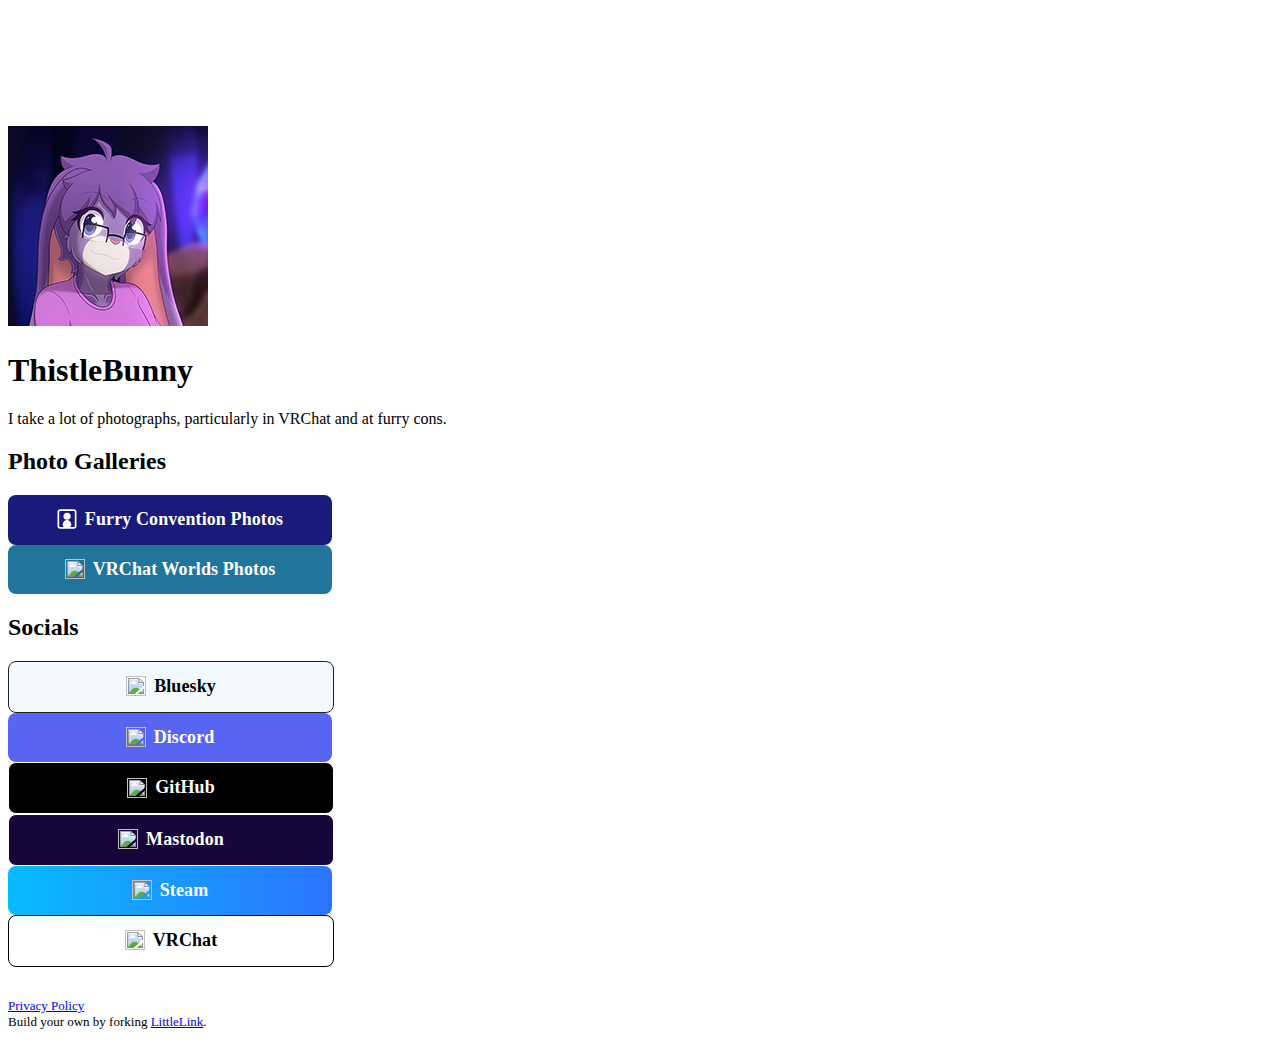
==== index.html @ f9133141 "Edit for personal site" ====
<!DOCTYPE html>
<html lang="en">

<head>

  <!-- Page Information
  –––––––––––––––––––––––––––––––––––––––––––––––––– -->
  <meta charset="utf-8">
  <title>ThistleBunny</title>
  <meta name="description" content="Personal links for ThistleBunny, a fursuit and VRChat photographer.">
  <meta name="author" content="Thistle">

  <!-- Mobile Specific Metas
  –––––––––––––––––––––––––––––––––––––––––––––––––– -->
  <meta name="viewport" content="width=device-width, initial-scale=1">


  <!-- CSS
  –––––––––––––––––––––––––––––––––––––––––––––––––– -->
  <link rel="stylesheet" href="css/normalize.css">

    <!-- Themes:
            Auto:   css/skeleton-auto.css
            Light:  css/skeleton-light.css
            Dark:   css/skeleton-dark.css
     -->
    <link rel="stylesheet" href="css/skeleton-dark.css">

    <!-- Brand Styles -->
    <link rel="stylesheet" href="css/brands.css">


  <!-- Favicon
  –––––––––––––––––––––––––––––––––––––––––––––––––– -->
  <link rel="icon" type="image/png" href="images/littlelink.png">

</head>

<body>

  <!-- Primary Page Layout
  –––––––––––––––––––––––––––––––––––––––––––––––––– -->
  <div class="container">
    <div class="row">
      <div class="column" style="margin-top: 10%">

        <!-- Your Image Here -->
        <img src="images/thistle.png" class="avatar" alt="">

        <!-- Title -->
        <h1 role="heading">ThistleBunny</h1>

        <!-- Short Bio -->
        <p>I take a lot of photographs, particularly in VRChat and at furry cons.</p>

        <h2>Photo Galleries</h2>

        <!-- FurCon Photos -->
        <a class="button button-default" href="https://photos.thistlebunny.com" target="_blank" rel="noopener" role="button"><img class="icon" src="images/icons/generic-photo.svg" alt="">Furry Convention Photos</a><br>

        <!-- VRC Photos -->
        <a class="button button-wordpress" href="https://worlds.thistlebunny.com" target="_blank" rel="noopener" role="button"><img class="icon" src="images/icons/wordpress.svg" alt="">VRChat Worlds Photos</a><br>

        <h2>Socials</h2>

        <!-- Bluesky -->
        <a class="button button-bluesky" href="https://bsky.app/profile/thistlebunny.bsky.social" target="_blank" rel="noopener" role="button"><img class="icon" src="images/icons/bluesky.svg" alt="">Bluesky</a><br> 

        <!-- Discord -->
        <a class="button button-discord" href="https://discordapp.com/users/141375393184743424" target="_blank" rel="noopener" role="button"><img class="icon" src="images/icons/discord.svg" alt="">Discord</a><br>

        <!-- GitHub -->
        <a class="button button-github" href="https://github.com/ThistleBunny" target="_blank" rel="noopener" role="button"><img class="icon" src="images/icons/github.svg" alt="">GitHub</a><br>

        <!-- Mastodon -->
        <a class="button button-mastodon" href="https://meow.social/@thistlebunny" target="_blank" rel="noopener" role="button"><img class="icon" src="images/icons/mastodon.svg" alt="">Mastodon</a><br>

        <!-- Steam -->
        <a class="button button-steam" href="https://steamcommunity.com/id/bunnythistle/" target="_blank" rel="noopener" role="button"><img class="icon" src="images/icons/steam.svg" alt="">Steam</a><br>

        <!-- Twitch -->
        <!--<a class="button button-twitch" href="https://www.twitch.tv/thistlebunny" target="_blank" rel="noopener" role="button"><img class="icon" src="images/icons/twitch.svg" alt="">Twitch</a><br>-->

        <!-- VRChat -->
        <a class="button button-vrchat" href="https://vrchat.com/home/user/usr_5d204748-0a16-4780-8abf-50f4ee95f5c5" target="_blank" rel="noopener" role="button"><img class="icon" src="images/icons/vrchat.svg" alt="">VRChat</a><br>

        <br>

        <!-- Footer -->
        <p style="font-size: small;"><a href="privacy.html">Privacy Policy</a><br />Build your own by forking <a href="https://littlelink.io" target="_blank" rel="noopener" role="button">LittleLink</a>.</p>

      </div>
    </div>
  </div>

  <!-- End Document
  –––––––––––––––––––––––––––––––––––––––––––––––––– -->
</body>

</html>
---- css/brands.css ----
/*
* littlelink.io
* Skeleton V2.0.4
* Copyright 2014, Dave Gamache
* www.getskeleton.com
* Free to use under the MIT license.
* http://www.opensource.org/licenses/mit-license.php
* 12/29/2014
*/

/*
* Built using on:
* Skeleton V2.0.4
* Copyright 2014, Dave Gamache
* www.getskeleton.com
* Free to use under the MIT license.
* http://www.opensource.org/licenses/mit-license.php
* 12/29/2014
*/

/* Table of contents
––––––––––––––––––––––––––––––––––––––––––––––––––

- Buttons
- Brand Styles

*/

/* Buttons
–––––––––––––––––––––––––––––––––––––––––––––––––– */

.button,
button {
  display: inline-block;
  text-decoration: none;
  height: 100%;
  text-align: center;
  vertical-align: middle;
  font-size: 18px;
  width: 300px;
  font-weight: 700;
  line-height: 20px;
  padding: 14px 12px 12px 12px;
  letter-spacing: 0.1px;
  white-space: wrap;
  outline: none;
  border-radius: 8px;
  cursor: pointer;
  
}     
button:hover,
.button:focus {
  color: #212121;
  border-color: #888;
  outline: #7AB8FF solid 3px
}
.button.button-primary {
  color: #fff;
  filter: brightness(90%);
}
.button.button-primary:hover,
.button.button-primary:focus {
  color: #fff;
  filter: brightness(90%);
}

/* Brand Icons
–––––––––––––––––––––––––––––––––––––––––––––––––– */

.icon {
  padding: 0px 8px 3.5px 0px;
  vertical-align: middle;
  width: 20px;
  height: 20px;
}

/* Brand Styles
–––––––––––––––––––––––––––––––––––––––––––––––––– */

/* Default (this is great for your own brand color!) */
.button.button-default {
  color: #ffffff;
  background-color: #1a1a7a;
}
.button.button-default:hover,
.button.button-default:focus {
  filter: brightness(90%);
}

/* Amazon */
.button.button-amazon {
  color: #000000;
  background-color: #FFFFFF;
  border: 1px solid #212121;
}
.button.button-amazon:hover,
.button.button-amazon:focus {
  filter: brightness(90%);
}

/* Amazon Music */
.button.button-amazon-music {
  color: #000000;
  background-color: #25D1DA;
}
.button.button-amazon-music:hover,
.button.button-amazon-music:focus {
  filter: brightness(90%);
}

/* Apple App Store */
.button.button-appstore {
  color: #FFFFFF;
  background-color: #000000;
  border: 1px solid #FFFFFF;
}
.button.button-appstore:hover,
.button.button-appstore:focus {
  filter: brightness(90%);
}

/* Apple Music */
.button.button-apple-music {
  color: #ffffff;
  background-color: #000000;
  border: 1px solid #FFFFFF;
}
.button.button-apple-music:hover,
.button.button-apple-music:focus {
  filter: brightness(90%);
}

/* Apple Music Alt */
.button.button-apple-music-alt {
  color: #ffffff;
  background-image: linear-gradient(to bottom, #FB5C74, #FA233B);
}
.button.button-apple-music-alt:hover,
.button.button-apple-music-alt:focus {
  filter: brightness(90%);
}

/* Apple Podcasts */
.button.button-apple-podcasts {
  color: #ffffff;
  background-color: #000000;
  border: 1px solid #FFFFFF;
}
.button.button-apple-podcasts:hover,
.button.button-apple-podcasts:focus {
  filter: brightness(90%);
}

/* Apple Podcasts Alt */
.button.button-apple-podcasts-alt {
  color: #ffffff;
  background-image: linear-gradient(to bottom, #F452FF, #832BC1);
}
.button.button-apple-podcasts-alt:hover,
.button.button-apple-podcasts-alt:focus {
  filter: brightness(90%);
}

/* ArtStation */
.button.button-artstation {
  color: #ffffff;
  background-color: #18181C;
  border: 1px solid #FFFFFF;
}
.button.button-artstation:hover,
.button.button-artstation:focus {
  filter: brightness(90%);
}

/* Bandcamp */
.button.button-bandcamp {
  color: #ffffff;
  background-color: #1d9fc3;
}
.button.button-bandcamp:hover,
.button.button-bandcamp:focus {
  filter: brightness(90%);
}

/* Behance */
.button.button-behance {
  color: #ffffff;
  background-color: #0057FF;
}
.button.button-behance:hover,
.button.button-behance:focus {
  filter: brightness(90%);
}

/* Bluesky */
.button.button-bluesky {
  color: #000000;
  background-color: #F3F9FF;
  border: 1px solid #212121;
}
.button.button-bluesky:hover,
.button.button-bluesky:focus {
  filter: brightness(90%);
}

/* Buy Me a Coffee */
.button.button-coffee {
  color: #000000;
  background-color: #ffdd00;
}
.button.button-coffee:hover,
.button.button-coffee:focus {
  filter: brightness(90%);
}

/* Cal.com */
.button.button-cal {
  color: #FFFFFF;
  background-color: #292929;
  border: 1px solid #FFFFFF;
}
.button.button-cal:hover,
.button.button-cal:focus {
  filter: brightness(90%);
}

/* Calendly */
.button.button-calendly {
  color: #FFFFFF;
  background-color: #006BFF;
}
.button.button-calendly:hover,
.button.button-calendly:focus {
  filter: brightness(90%);
}

/* Cash App */
.button.button-cash-app {
  color: #ffffff;
  background-image: linear-gradient(to bottom, #00d64b, #00c244);
}
.button.button-cash-app:hover,
.button.button-cash-app:focus {
  filter: brightness(90%);
}

/* Clubhouse */
.button.button-clubhouse {
  color: #1F1F1A;
  background-color: #F1EFE3;
  border: 1px solid #212121;
}
.button.button-clubhouse:hover,
.button.button-clubhouse:focus {
  filter: brightness(90%);
}

/* dev.to */
.button.button-dev-to {
  color: #000000;
  background-color: #f5f5f5;
  border: 1px solid #212121;
}
.button.button-dev-to:hover,
.button.button-dev-to:focus {
  filter: brightness(90%);
}

/* Discord */
.button.button-discord {
  color: #ffffff;
  background-color: #5865f2;
}
.button.button-discord:hover,
.button.button-discord:focus {
  filter: brightness(90%);
}

/* Dribbble */
.button.button-dribbble {
  color: #000000;
  background-color: #FFFFFF;
  border: 1px solid #212121;
}
.button.button-dribbble:hover,
.button.button-dribbble:focus {
  filter: brightness(90%);
}

/* Etsy */
.button.button-etsy {
  color: #ffffff;
  background-color: #F45800;
}
.button.button-etsy:hover,
.button.button-etsy:focus {
  filter: brightness(90%);
}

/* Facebook */
.button.button-faceb {
  color: #ffffff;
  background-color: #1877f2;
}
.button.button-faceb:hover,
.button.button-faceb:focus {
  filter: brightness(90%);
}

/* Facebook Messenger */
.button.button-messenger {
  color: #ffffff;
  background-image: linear-gradient(
    25deg,
    #0099ff,
    #5f5dff,
    #a033ff,
    #c740cc,
    #ff5280,
    #ff7061
  );
}
.button.button-messenger:hover,
.button.button-messenger:focus {
  filter: brightness(90%);
}

/* Figma */
.button.button-figma {
  color: #ffffff;
  background-color: #000000;
  border: 1px solid #FFFFFF;
}
.button.button-figma:hover,
.button.button-figma:focus {
  filter: brightness(90%);
}

/* Fiverr */
.button.button-fiverr {
  color: #ffffff;
  background-color: #1DBF73;
}
.button.button-fiverr:hover,
.button.button-fiverr:focus {
  filter: brightness(90%);
}

/* Flickr */
.button.button-flickr {
  color: #ffffff;
  background-color: #000000;
  border: 1px solid #FFFFFF;
}
.button.button-flickr:hover,
.button.button-flickr:focus {
  filter: brightness(90%);
}

/* GitHub */
.button.button-github {
  color: #ffffff;
  background-color: #000000;
  border: 1px solid #FFFFFF;
}
.button.button-github:hover,
.button.button-github:focus {
  filter: brightness(90%);
}

/* GitLab */
.button.button-gitlab {
  color: #ffffff;
  background-color: #6151b2;
}
.button.button-gitlab:hover,
.button.button-gitlab:focus {
  filter: brightness(90%);
}

/* GoFundMe */
.button.button-gofundme {
  color: #ffffff;
  background-color: #02A95C;
}
.button.button-gofundme:hover,
.button.button-gofundme:focus {
  filter: brightness(90%);
}

/* Goodreads */
.button.button-goodreads {
  color: #333333;
  background-color: #f3f1e6;
  border: 1px solid #212121;
}
.button.button-goodreads:hover,
.button.button-goodreads:focus {
  filter: brightness(90%);
}

/* Google Black */
.button.button-google-black {
  color: #FFFFFF;
  background-color: #000000;
  border: 1px solid #FFFFFF;
}
.button.button-google-black:hover,
.button.button-google-black:focus {
  filter: brightness(90%);
}

/* Google Play Store */
.button.button-playstore {
  color: #FFFFFF;
  background-color: #000000;
  border: 1px solid #FFFFFF;
}
.button.button-playstore:hover,
.button.button-playstore:focus {
  filter: brightness(90%);
}

/* Google Podcasts */
.button.button-google-podcasts {
  color: #000000;
  background-color: #FFFFFF;
  border: 1px solid #212121;
}
.button.button-google-podcasts:hover,
.button.button-google-podcasts:focus {
  filter: brightness(90%);
}

/* Google Scholar */
.button.button-google-scholar {
  color: #000000;
  background-color: #FFFFFF;
  border: 1px solid #212121;
}
.button.button-google-scholar:hover,
.button.button-google-scholar:focus {
  filter: brightness(90%);
}

/* Guilded */
.button.button-guilded {
  color: #000000;
  background-color: #F5C400;
}
.button.button-guilded:hover,
.button.button-guilded:focus {
  filter: brightness(90%);
}

/* Hashnode */
.button.button-hashnode {
  color: #000000;
  background-color: #ffffff;
  border: 1px solid #212121;
}
.button.button-hashnode:hover,
.button.button-hashnode:focus {
  filter: brightness(90%);
}

/* Instagram */
.button.button-instagram {
  color: #ffffff;
  background-image: linear-gradient(-135deg, #1400c8, #b900b4, #f50000);
}
.button.button-instagram:hover,
.button.button-instagram:focus {
  filter: brightness(90%);
}

/* Kick */
.button.button-kick {
  background-color:#000000;
  color:  #ffffff;
  border: 1px solid #ffffff;
}
.button.button-kick:hover {
  filter: brightness(90%);
}

/* Kick Alt */
.button.button-kick-alt {
  background-color:#01e701;
  color:  #000;
}
.button.button-kick-alt:hover {
  filter: brightness(90%);
}


/* Kickstarter */
.button.button-kickstarter {
  color: #ffffff;
  background-color: #05ce78;
}
.button.button-kickstarter:hover,
.button.button-kickstarter:focus {
  filter: brightness(90%);
}

/* Kit */
.button.button-kit {
  color: #ffffff;
  background-color: #000000;
  border: 1px solid #FFFFFF;
}
.button.button-kit:hover,
.button.button-kit:focus {
  filter: brightness(90%);
}

/* Ko-fi */
.button.button-ko-fi {
  color: #ffffff;
  background-color: #13C3FF;
}
.button.button-ko-fi:hover,
.button.button-ko-fi:focus {
  filter: brightness(90%);
}

/* Last.fm */
.button.button-last-fm {
  color: #ffffff;
  background-color: #D51007;
}
.button.button-last-fm:hover,
.button.button-last-fm:focus {
  filter: brightness(90%);
}

/* Letterboxd */
.button.button-letterboxd {
  color: #ffffff;
  background-color: #2c3440;
  border: 1px solid #FFFFFF;
}
.button.button-letterboxd:hover,
.button.button-letterboxd:focus {
  filter: brightness(90%);
}

/* Line */
.button.button-line {
  color: #FFFFFF;
  background-color: #06C755;
}
.button.button-line:hover,
.button.button-line:focus {
  filter: brightness(90%);
}


/* LinkedIn */
.button.button-linked {
  color: #ffffff;
  background-color: #2867b2;
}
.button.button-linked:hover,
.button.button-linked:focus {
  filter: brightness(90%);
}

/* Mailchimp */
.button.button-mailchimp {
  color: #000000;
  background-color: #FFE01B;
}
.button.button-mailchimp:hover,
.button.button-mailchimp:focus {
  filter: brightness(90%);
}

/* Mastodon */
.button.button-mastodon {
  color: #ffffff;
  background-color: #17063B;
  border: 1px solid #FFFFFF;
}
.button.button-mastodon:hover,
.button.button-mastodon:focus {
  filter: brightness(90%);
}

/* Medium */
.button.button-medium {
  color: #ffffff;
  background-color: #000000;
  border: 1px solid #FFFFFF;
}
.button.button-medium:hover,
.button.button-medium:focus {
  filter: brightness(90%);
}

/* NGL */
.button.button-ngl {
  color: #ffffff;
  background-image: linear-gradient(-45deg, #ff8d10, #ec1187);
}
.button.button-ngl:hover,
.button.button-ngl:focus {
  filter: brightness(90%);
}

/* Notion */
.button.button-notion {
  color: #000000;
  border: 1px solid #212121;
  background-color: #ffffff;
}
.button.button-notion:hover,
.button.button-notion:focus {
  filter: brightness(90%);
}

/* OnlyFans */
.button.button-onlyfans {
  color: #ffffff;
  background-color: #00AEEF;
}
.button.button-onlyfans:hover,
.button.button-onlyfans:focus {
  filter: brightness(90%);
}

/* Patreon */
.button.button-patreon {
  color: #ffffff;
  background-color: #ff424d;
}
.button.button-patreon:hover,
.button.button-patreon:focus {
  filter: brightness(90%);
}

/* PayPal */
.button.button-paypal {
  color: #ffffff;
  background-color: #003087;
}
.button.button-paypal:hover,
.button.button-paypal:focus {
  filter: brightness(90%);
}

/* Pinterest */
.button.button-pinterest {
  color: #000000;
  background-color: #ffe2eb;
  border: 1px solid #212121;
}
.button.button-pinterest:hover,
.button.button-pinterest:focus {
  filter: brightness(90%);
}

/* Post.news */
.button.button-post-news {
  color: #ffffff;
  background-color: #678BFF;
}
.button.button-post-news:hover,
.button.button-post-news:focus {
  filter: brightness(90%);
}

/* Product Hunt */
.button.button-product-hunt {
  color: #000000;
  background-color: #ffffff;
  border: 1px solid #212121;
}
.button.button-producthunt:hover,
.button.button-producthunt:focus {
  filter: brightness(90%);
}

/* Read.cv */
.button.button-read-cv {
  color: #FFFFFF;
  background-color: #000000;
  border: 1px solid #FFFFFF;
}
.button.button-read-cv:hover,
.button.button-read-cv:focus {
  filter: brightness(90%);
}

/* Redbubble */
.button.button-redbubble {
  color: #e41321;
  background-color: #ffffff;
  border: 1px solid #212121;
}
.button.button-redbubble:hover,
.button.button-redbubble:focus {
  filter: brightness(90%);
}

/* Reddit */
.button.button-reddit {
  color: #000000;
  background-color: #d7dfe2;
  border: 1px solid #212121;
}
.button.button-reddit:hover,
.button.button-reddit:focus {
  filter: brightness(90%);
}

/* Shop */
.button.button-shop {
  color: #ffffff;
  background-color: #5A31F4;
}
.button.button-shop:hover,
.button.button-shop:focus {
  filter: brightness(90%);
}

/* Signal */
.button.button-signal {
  color: #ffffff;
  background-color: #3a76f0;
}
.button.button-signal:hover,
.button.button-signal:focus {
  filter: brightness(90%);
}

/* Skoob */
.button.button-skoob {
  color: #ffffff;
  background-color: #3189c8;
}
.button.button-skoob:hover,
.button.button-skoob:focus {
  filter: brightness(90%);
}

/* Slack */
.button.button-slack {
  color: #000000;
  background-color: #FFFFFF;
  border: 1px solid #212121;
}
.button.button-slack:hover,
.button.button-slack:focus {
  filter: brightness(90%);
}


/* Snapchat */
.button.button-snapchat {
  color: #000000;
  background-color: #fffc00;
}
.button.button-snapchat:hover,
.button.button-snapchat:focus {
  filter: brightness(90%);
}

/* SoundCloud */
.button.button-soundcloud {
  color: #ffffff;
  background-color: #ff5500;
}
.button.button-soundcloud:hover,
.button.button-soundcloud:focus {
  filter: brightness(90%);
}

/* Spotify */
.button.button-spotify {
  color: #191414;
  background-color: #1db954;
}
.button.button-spotify:hover,
.button.button-spotify:focus {
  filter: brightness(90%);
}

/* Spotify Alt */
.button.button-spotify-alt {
  color: #FFFFFF;
  background-color: #191414;
  border: 1px solid #FFFFFF;
}
.button.button-spotify-alt:hover,
.button.button-spotify-alt:focus {
  filter: brightness(90%);
}

/* Square */
.button.button-square {
  color: #FFFFFF;
  background-color: #006AFF;
}
.button.button-square:hover,
.button.button-square:focus {
  filter: brightness(90%);
}

/* Steam */
.button.button-steam {
  color: #ffffff;
  background-image: linear-gradient(90deg, #08BBFF, #2B75FF);
}
.button.button-steam:hover,
.button.button-steam:focus {
  filter: brightness(90%);
}

/* Strava */
.button.button-strava {
  color: #ffffff;
  background-color: #fc5200;
}
.button.button-strava:hover,
.button.button-strava:focus {
  filter: brightness(90%);
}

/* Substack */
.button.button-substack {
  color: #ffffff;
  background-color: #FF6719;
}
.button.button-substack:hover,
.button.button-substack:focus {
  filter: brightness(90%);
}

/* Telegram */
.button.button-telegram {
  color: #ffffff;
  background-color: #3faee8;
}
.button.button-telegram:hover,
.button.button-telegram:focus {
  filter: brightness(90%);
}

/* Threads */
.button.button-threads {
  color: #FFFFFF;
  background-color: #000000;
  border: 1px solid #FFFFFF;
}
.button.button-threads:hover,
.button.button-threads:focus {
  filter: brightness(90%);
}

/* Threema */
.button.button-threema {
  color: #000000;
  background-color: #3fe669;
}
.button.button-threema:hover,
.button.button-threema:focus {
  filter: brightness(90%);
}

/* TikTok */
.button.button-tiktok {
  color: #ffffff;
  background-color: #000000;
  border: 1px solid #FFFFFF;
}
.button.button-tiktok:hover,
.button.button-tiktok:focus {
  filter: brightness(90%);
}

/* Trello */
.button.button-trello {
  color: #ffffff;
  background-color: #0065ff;
}
.button.button-trello:hover,
.button.button-trello:focus {
  filter: brightness(90%);
}

/* Tumblr */
.button.button-tumb {
  color: #ffffff;
  background-color: #131313;
  border: 1px solid #FFFFFF;
}
.button.button-tumb:hover,
.button.button-tumb:focus {
  filter: brightness(90%);
}

/* Twitch */
.button.button-twitch {
  color: #ffffff;
  background-color: #9146ff;
}
.button.button-twitch:hover,
.button.button-twitch:focus {
  filter: brightness(90%);
}

/* Twitter (archiving soon, see 'X') */
.button.button-twit {
  color: #ffffff;
  background-color: #1da1f2;
}
.button.button-twit:hover,
.button.button-twit:focus {
  filter: brightness(90%);
}

/* Unsplash */
.button.button-unsplash {
  color: #000000;
  background-color: #ffffff;
  border: 1px solid #212121;
}
.button.button-unsplash:hover,
.button.button-unsplash:focus {
  filter: brightness(90%);
}

/* Untappd */
.button.button-untappd {
  color: #000000;
  background-color: #ffc000;
}
.button.button-untappd:hover,
.button.button-untappd:focus {
  filter: brightness(90%);
}

/* Upwork */
.button.button-upwork {
  color: #FFFFFF;
  background-color: #14A800;
}
.button.button-upwork:hover,
.button.button-upwork:focus {
  filter: brightness(90%);
}

/* Venmo */
.button.button-venmo {
  color: #ffffff;
  background-color: #008CFF;
}
.button.button-venmo:hover,
.button.button-venmo:focus {
  filter: brightness(90%);
}

/* Vimeo */
.button.button-vimeo {
  color: #ffffff;
  background-color: #1ab7ea;
}
.button.button-vimeo:hover,
.button.button-vimeo:focus {
  filter: brightness(90%);
}

/* VRChat */
.button.button-vrchat {
  color: #000000;
  background-color: #ffffff;
  border: 1px solid black;
}
.button.button-vrchat:hover,
.button.button-vrchat:focus {
  filter: brightness(90%);
}

/* VSCO */
.button.button-vsco {
  color: #FFFFFF;
  background-color: #000000;
  border: 1px solid #FFFFFF;
}
.button.button-vsco:hover,
.button.button-vsco:focus {
  filter: brightness(90%);
}

/* Website */
.button.button-web {
  color: #ffffff;
  background-color: #000000;
  border: 1px solid #FFFFFF;
}
.button.button-web:hover,
.button.button-web:focus {
  filter: brightness(90%);
}

/* WhatsApp */
.button.button-whatsapp {
  color: #ffffff;
  background-color: #455a64;
}
.button.button-whatsapp:hover,
.button.button-whatsapp:focus {
  filter: brightness(90%);
}

/* Wordpress */
.button.button-wordpress {
  color: #ffffff;
  background-color: #21759b;
}
.button.button-wordpress:hover,
.button.button-wordpress:focus {
  filter: brightness(90%);
}

/* X */
.button.button-x {
  color: #FFFFFF;
  background-color: #000000;
  border: 1px solid #FFFFFF;
}
.button.button-x:hover,
.button.button-x:focus {
  filter: brightness(90%);
}

/* Xing */
.button.button-xing {
  color: #ffffff;
  background-color: #026466;
}
.button.button-xing:hover,
.button.button-xing:focus {
  filter: brightness(90%);
}

/* YouTube */
.button.button-yt {
  color: #ffffff;
  background-color: #000000;
  border: 1px solid #FFFFFF;
}
.button.button-yt:hover,
.button.button-yt:focus {
  filter: brightness(90%);
}

/* Zoom */
.button.button-zoom {
  color: #ffffff;
  background-color: #0B5CFF;
}
.button.button-zoom:hover,
.button.button-zoom:focus {
  filter: brightness(90%);
}
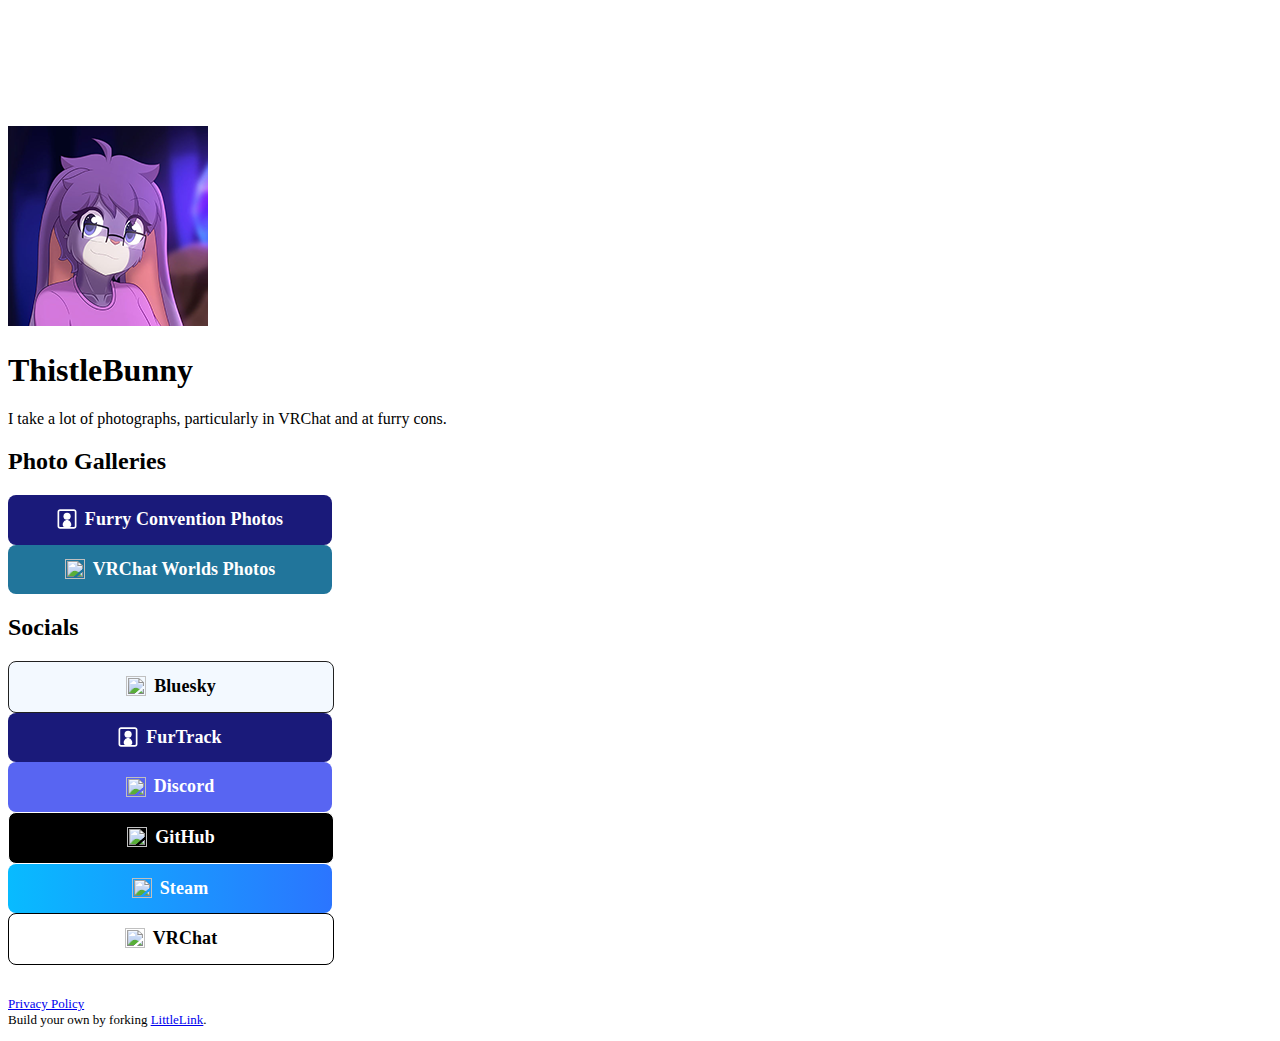
==== commit 46c7729e: "Add FurTrack, remove Mastodon" ====
--- a/index.html
+++ b/index.html
@@ -66,14 +66,14 @@
         <!-- Bluesky -->
         <a class="button button-bluesky" href="https://bsky.app/profile/thistlebunny.bsky.social" target="_blank" rel="noopener" role="button"><img class="icon" src="images/icons/bluesky.svg" alt="">Bluesky</a><br> 
 
+        <!-- FurTrack -->
+        <a class="button button-default" href="https://www.furtrack.com/user/Thistlebunny/" target="_blank" rel="noopener" role="button"><img class="icon" src="images/icons/generic-photo.svg" alt="">FurTrack</a><br>
+
         <!-- Discord -->
         <a class="button button-discord" href="https://discordapp.com/users/141375393184743424" target="_blank" rel="noopener" role="button"><img class="icon" src="images/icons/discord.svg" alt="">Discord</a><br>
 
         <!-- GitHub -->
         <a class="button button-github" href="https://github.com/ThistleBunny" target="_blank" rel="noopener" role="button"><img class="icon" src="images/icons/github.svg" alt="">GitHub</a><br>
-
-        <!-- Mastodon -->
-        <a class="button button-mastodon" href="https://meow.social/@thistlebunny" target="_blank" rel="noopener" role="button"><img class="icon" src="images/icons/mastodon.svg" alt="">Mastodon</a><br>
 
         <!-- Steam -->
         <a class="button button-steam" href="https://steamcommunity.com/id/bunnythistle/" target="_blank" rel="noopener" role="button"><img class="icon" src="images/icons/steam.svg" alt="">Steam</a><br>
